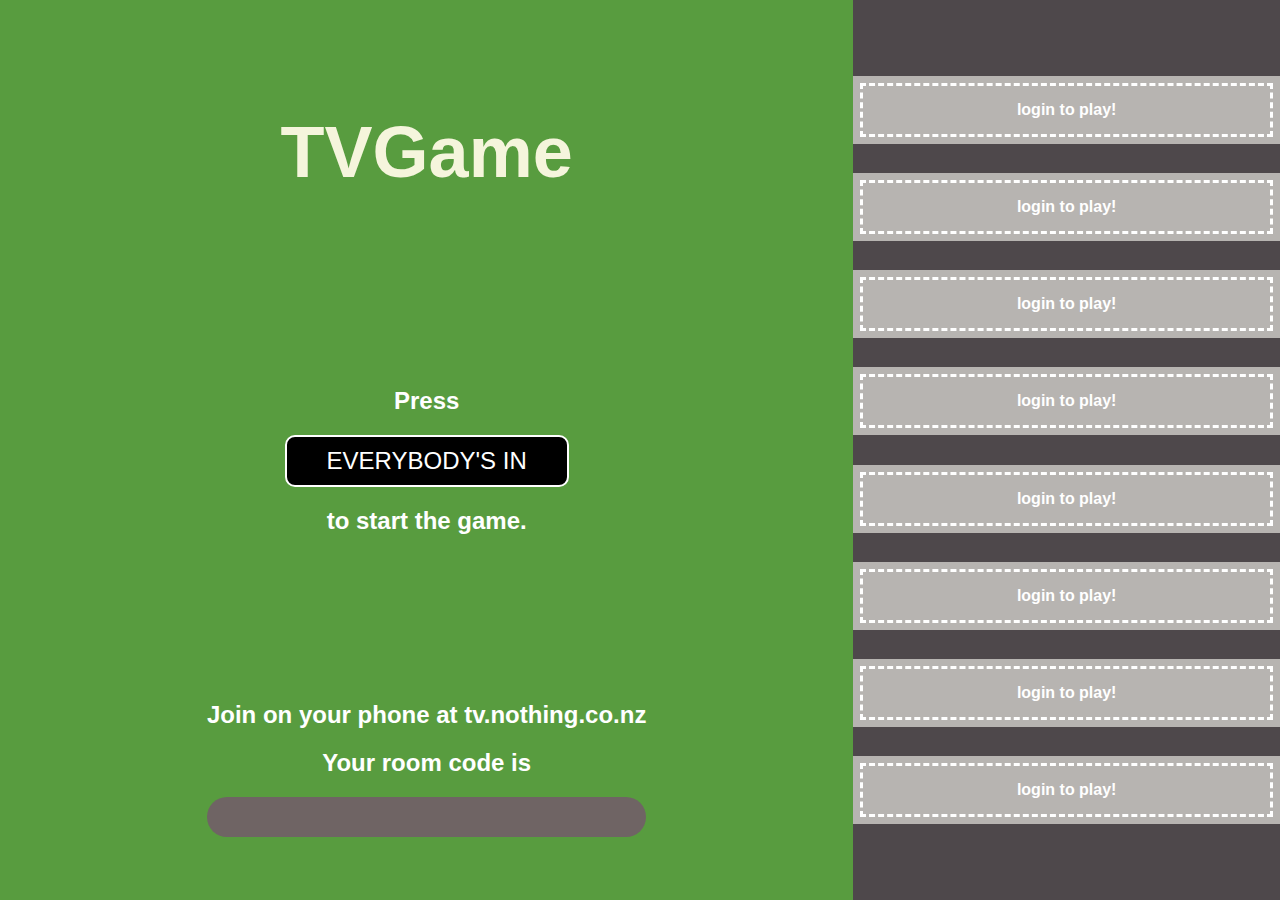
==== host.html @ de6448e0 "centers question on host" ====
<!doctype html>
<html lang="">
  <head>
    <meta charset="utf-8">
    <meta http-equiv="x-ua-compatible" content="ie=edge">
    <title>TV Game Host</title>
    <meta name="description" content="">
    <meta name="viewport" content="width=device-width, initial-scale=1">
    <link rel="stylesheet" type="text/css" href="css/host.css">
  </head>
  <body data-url="ws://{{$}}/ws">

    <div class="container">
      <article class="main">
        <h1>TVGame</h1>

        <form class="start">
          <h2>Press</h2>
          <div><button type="submit">EVERYBODY'S IN</button></div>
          <h2>to start the game.</h2>
        </form>

        <div class="question" hidden>
          <h1></h1>
          <ul class="answers" hidden></ul>
        </div>

        <h2 class="timer" hidden>Time Remaining: <span class="seconds"></span> seconds</h2>

        <div class="join">
          <h2>Join on your phone at tv.nothing.co.nz</h2>
          <h2>Your room code is</h2>
          <div class="lobby"></div>
        </div>
        <div id="log" hidden></div>
      </article>
      <aside class="aside">
        <ul class="players">
          <li class="blank">login to play!</li>
          <li class="blank">login to play!</li>
          <li class="blank">login to play!</li>
          <li class="blank">login to play!</li>
          <li class="blank">login to play!</li>
          <li class="blank">login to play!</li>
          <li class="blank">login to play!</li>
          <li class="blank">login to play!</li>
        </ul>
      </aside>
    </div>

    <script src="js/lib/jquery-2.2.1.min.js"></script>
    <script src="js/host.js"></script>
  </body>
</html>
---- css/host.css ----
html, body {
  height: 100%;
}

body {
  font-family: sans-serif;
  margin: 0;
  text-align: center;
}

h1, h2 {
  color: #fff;
}

h1 {
  color: #F5F5DC;
  font-size: 72px;
}

button {
  padding: 10px 40px;
  background: #000;
  color: #fff;
  border: 2px solid;
  border-radius: 10px;
  font-size: x-large;
}

.answers > li {
  font-weight: bold;
  padding-bottom: 18px;
  font-size: 20px;
  list-style-position: inside;
}

.container {
  height: 100%;
  display: flex;
  flex-direction: row;
  font-weight: bold;
  text-align: center;
}

.main {
  background: #589C3F;
  flex: 2;
  display: flex;
  flex-direction: column;
  align-items: center;
  justify-content: space-around;
}

.aside {
  padding: 60px 0;
  justify-content: center;
  background: #4E484B;
  flex: 1;
  display: flex;
}

.players {
  width: 100%;
  padding-left:0;
  list-style-type: none;
  display: flex;
  flex-direction: column;
  justify-content: space-between;
}

.lobby {  
  background: #6F6464;
  padding: 20px 50px;
  color: #FFC107;
  font-size: 72px;
  border: none;
  border-radius: 20px;
}

.question > h1 {
  margin-bottom: 150px;
}

.players > li {
  color: #fff;
  outline: #fff dashed;
  outline-offset: -10px;
  padding: 25px 0;
}

.players > li:first-child {
  background: #03A9F4;
}

.players > li:nth-child(2) {
  background: #4CAF50;
}

.players > li:nth-child(3) {
  background: #FFEB3B;
}

.players > li:nth-child(4) {
  background: #F44336;
}

.players > li:nth-child(5) {
  background: #FF9800;
}

.players > li:nth-child(6) {
  background: #673AB7;
}

.players > li:nth-child(7) {
  background: #B73A9F;
}

.players > li:nth-child(8) {
  background: #FFC0CB;
}

.players > .blank {
  background: #B7B4B1 !important;
}
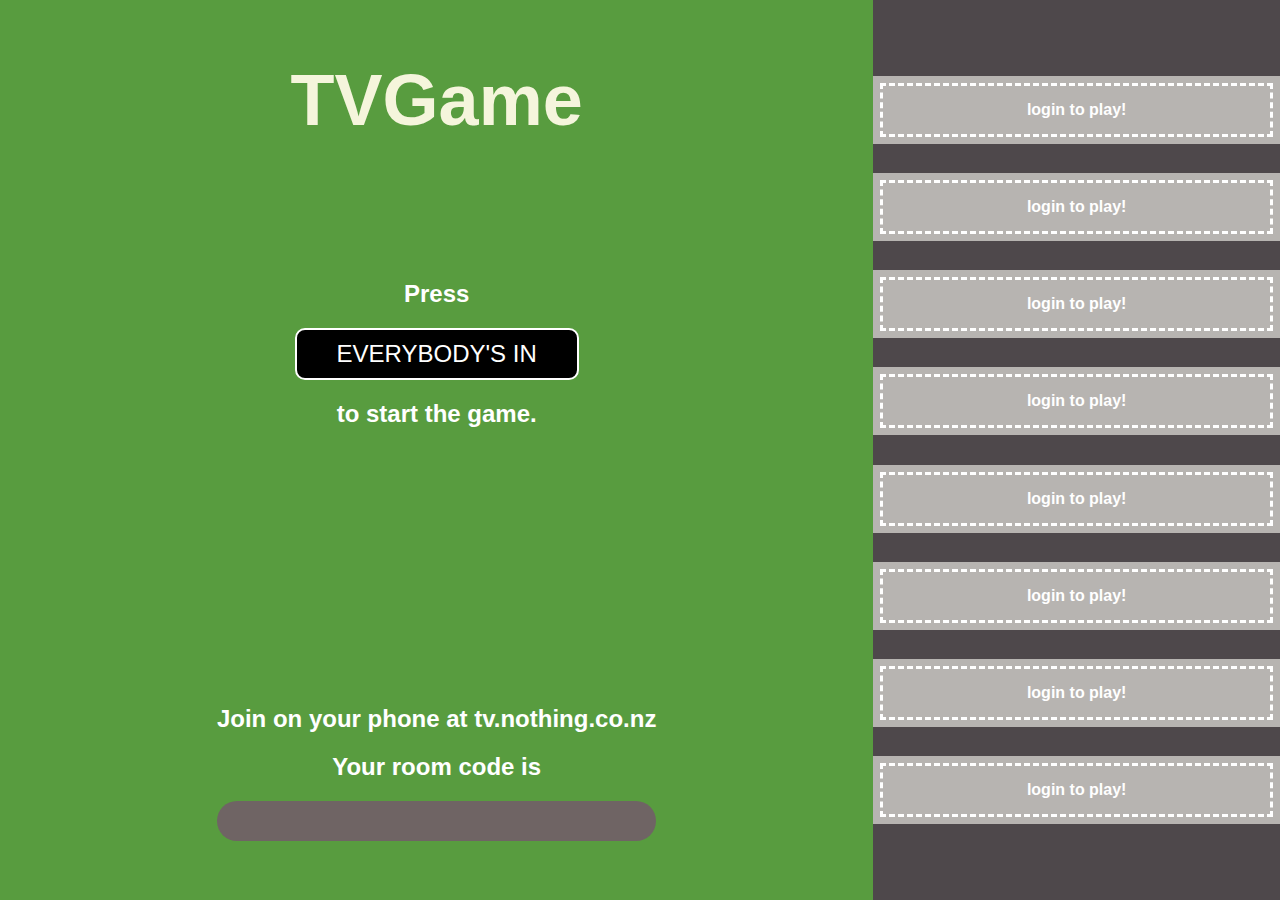
==== commit 043730f4: "styles the answers on host for voting" ====
--- a/host.html
+++ b/host.html
@@ -20,10 +20,11 @@
           <h2>to start the game.</h2>
         </form>
 
-        <div class="question" hidden>
-          <h1></h1>
-          <ul class="answers" hidden></ul>
-        </div>
+        <h1 class="question" hidden></h1>
+
+        <div class="answers" hidden></div>
+
+         <h1 class="place-your-vote" hidden>Place your vote</h1>
 
         <h2 class="timer" hidden>Time Remaining: <span class="seconds"></span> seconds</h2>
 
@@ -32,7 +33,6 @@
           <h2>Your room code is</h2>
           <div class="lobby"></div>
         </div>
-        <div id="log" hidden></div>
       </article>
       <aside class="aside">
         <ul class="players">
--- a/css/host.css
+++ b/css/host.css
@@ -6,13 +6,11 @@
   font-family: sans-serif;
   margin: 0;
   text-align: center;
-}
-
-h1, h2 {
   color: #fff;
 }
 
 h1 {
+  margin: 0;
   color: #F5F5DC;
   font-size: 72px;
 }
@@ -26,11 +24,17 @@
   font-size: x-large;
 }
 
-.answers > li {
-  font-weight: bold;
-  padding-bottom: 18px;
-  font-size: 20px;
-  list-style-position: inside;
+.answers {
+  display: flex;
+  flex-direction: row;
+  flex-wrap: wrap;
+  justify-content: space-between;
+}
+
+.answers > h2 {
+  margin: 40px;
+  background: #000;
+  padding: 20px;
 }
 
 .container {
@@ -42,6 +46,7 @@
 }
 
 .main {
+  padding: 0 30px;
   background: #589C3F;
   flex: 2;
   display: flex;
@@ -76,12 +81,7 @@
   border-radius: 20px;
 }
 
-.question > h1 {
-  margin-bottom: 150px;
-}
-
 .players > li {
-  color: #fff;
   outline: #fff dashed;
   outline-offset: -10px;
   padding: 25px 0;
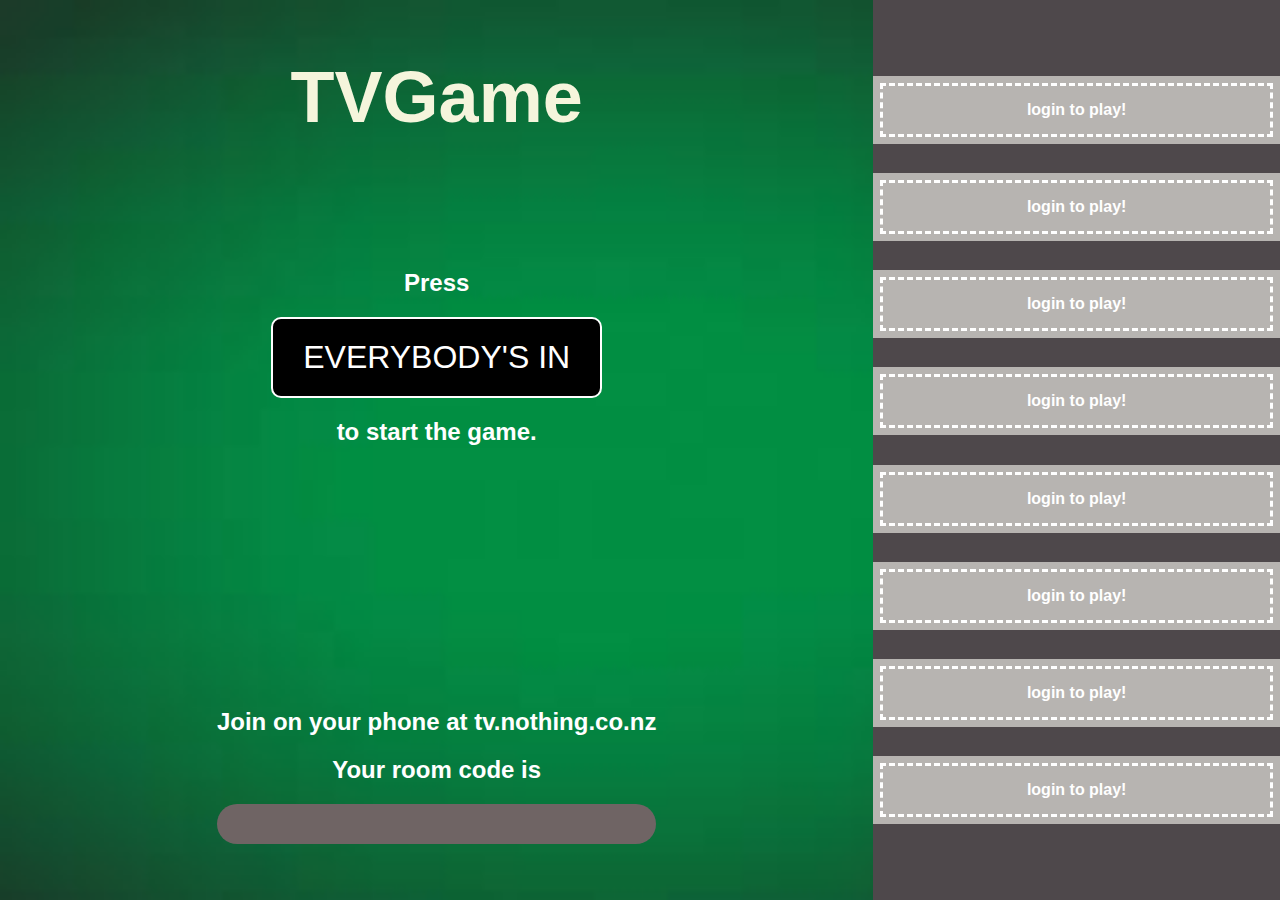
==== commit 88e86e0c: "adds scoreboard" ====
--- a/host.html
+++ b/host.html
@@ -24,7 +24,17 @@
 
         <div class="answers" hidden></div>
 
-         <h1 class="place-your-vote" hidden>Place your vote</h1>
+        <table class="scoreboard" hidden>
+          <thead>
+            <tr>
+              <th>Player</th>
+              <th>Score</th>
+            </tr>
+          </thead>
+          <tbody></tbody>
+        </table>
+
+        <h1 class="place-your-vote" hidden>Place your vote</h1>
 
         <h2 class="timer" hidden>Time Remaining: <span class="seconds"></span> seconds</h2>
 
--- a/css/host.css
+++ b/css/host.css
@@ -16,12 +16,12 @@
 }
 
 button {
-  padding: 10px 40px;
   background: #000;
   color: #fff;
   border: 2px solid;
   border-radius: 10px;
-  font-size: x-large;
+  font-size: 32px;
+  padding: 20px 30px;
 }
 
 .answers {
@@ -46,13 +46,19 @@
 }
 
 .main {
+  background-image: url("green-background.jpg");
+  background-size: cover;
   padding: 0 30px;
-  background: #589C3F;
   flex: 2;
   display: flex;
   flex-direction: column;
   align-items: center;
   justify-content: space-around;
+}
+
+.scoreboard {
+  font-size: 44px;
+  width: 390px;
 }
 
 .aside {
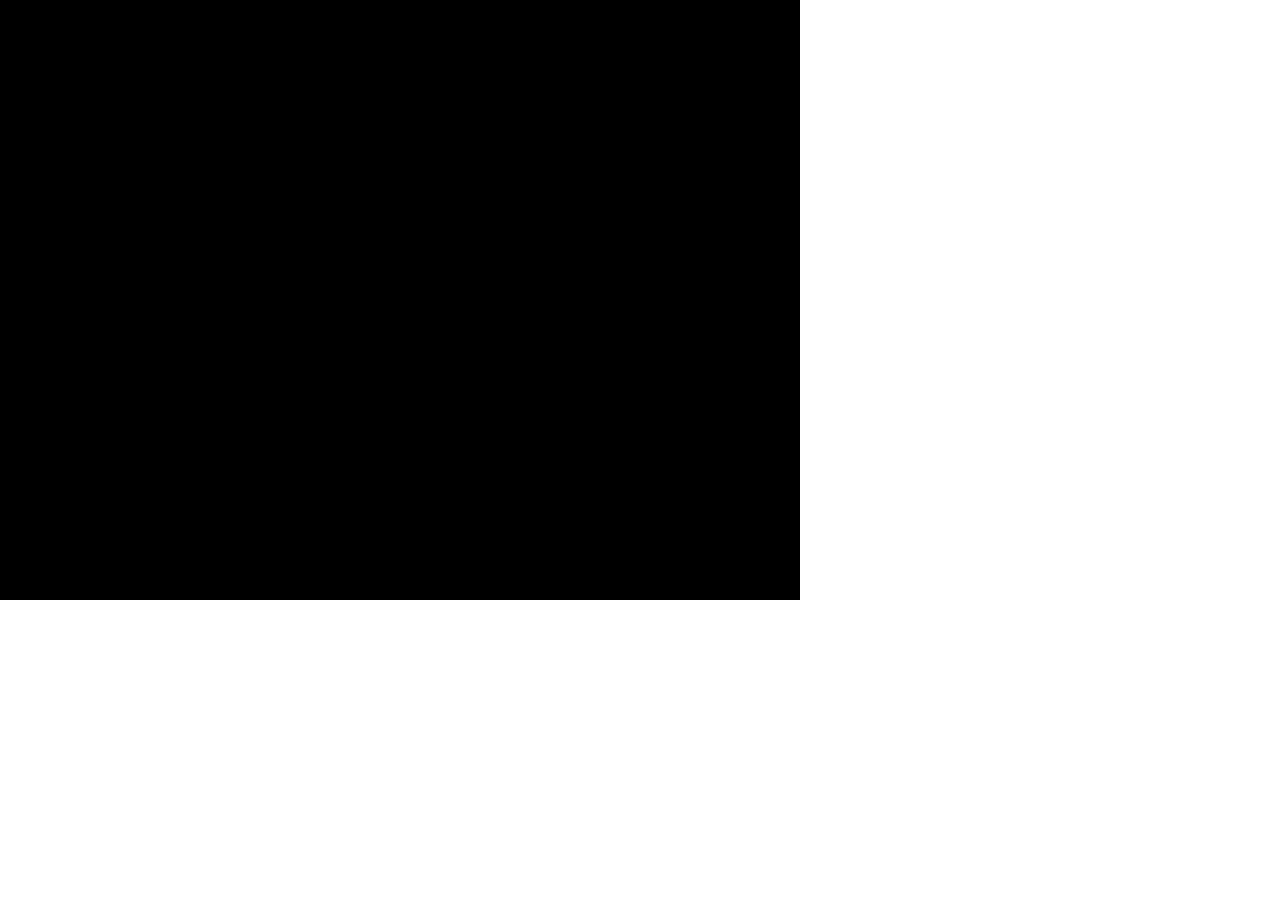
==== commit eaf44a9b: "phaser is working" ====
--- a/host.html
+++ b/host.html
@@ -8,56 +8,8 @@
     <meta name="viewport" content="width=device-width, initial-scale=1">
     <link rel="stylesheet" type="text/css" href="css/host.css">
   </head>
-  <body data-url="ws://{{$}}/ws">
-
-    <div class="container">
-      <article class="main">
-        <h1>TVGame</h1>
-
-        <form class="start">
-          <h2>Press</h2>
-          <div><button type="submit">EVERYBODY'S IN</button></div>
-          <h2>to start the game.</h2>
-        </form>
-
-        <h1 class="question" hidden></h1>
-
-        <div class="answers" hidden></div>
-
-        <table class="scoreboard" hidden>
-          <thead>
-            <tr>
-              <th>Player</th>
-              <th>Score</th>
-            </tr>
-          </thead>
-          <tbody></tbody>
-        </table>
-
-        <h1 class="place-your-vote" hidden>Place your vote</h1>
-
-        <h2 class="timer" hidden>Time Remaining: <span class="seconds"></span> seconds</h2>
-
-        <div class="join">
-          <h2>Join on your phone at tv.nothing.co.nz</h2>
-          <h2>Your room code is</h2>
-          <div class="lobby"></div>
-        </div>
-      </article>
-      <aside class="aside">
-        <ul class="players">
-          <li class="blank">login to play!</li>
-          <li class="blank">login to play!</li>
-          <li class="blank">login to play!</li>
-          <li class="blank">login to play!</li>
-          <li class="blank">login to play!</li>
-          <li class="blank">login to play!</li>
-          <li class="blank">login to play!</li>
-          <li class="blank">login to play!</li>
-        </ul>
-      </aside>
-    </div>
-
+  <body data-url="{{$}}">
+    <script src="js/lib/phaser.min.js"></script>
     <script src="js/lib/jquery-2.2.1.min.js"></script>
     <script src="js/host.js"></script>
   </body>
--- a/css/host.css
+++ b/css/host.css
@@ -58,7 +58,7 @@
 
 .scoreboard {
   font-size: 44px;
-  width: 390px;
+  width: 600px;
 }
 
 .aside {
